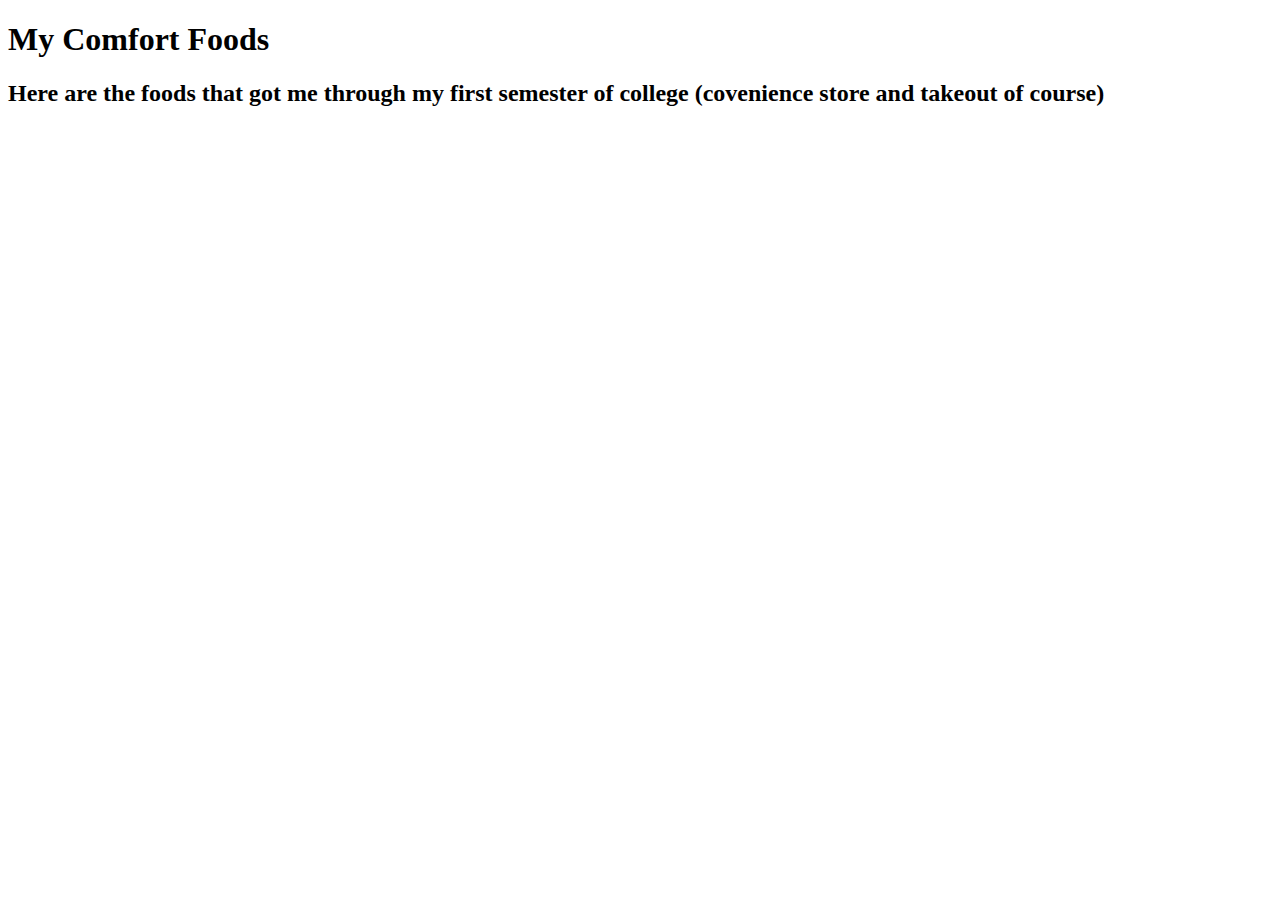
==== index.html @ 112ee838 "build: added blank homepage and recipe pages" ====
<!DOCTYPE html>
<html lang="en">
<head>
    <meta charset="UTF-8">
    <meta name="viewport" content="width=device-width, initial-scale=1.0">
    <title>Homepage</title>
</head>
<body>
    <h1>My Comfort Foods</h1>
    <h2>Here are the foods that got me through my first semester of college (covenience store and takeout of course)</h2>
</body>
</html>
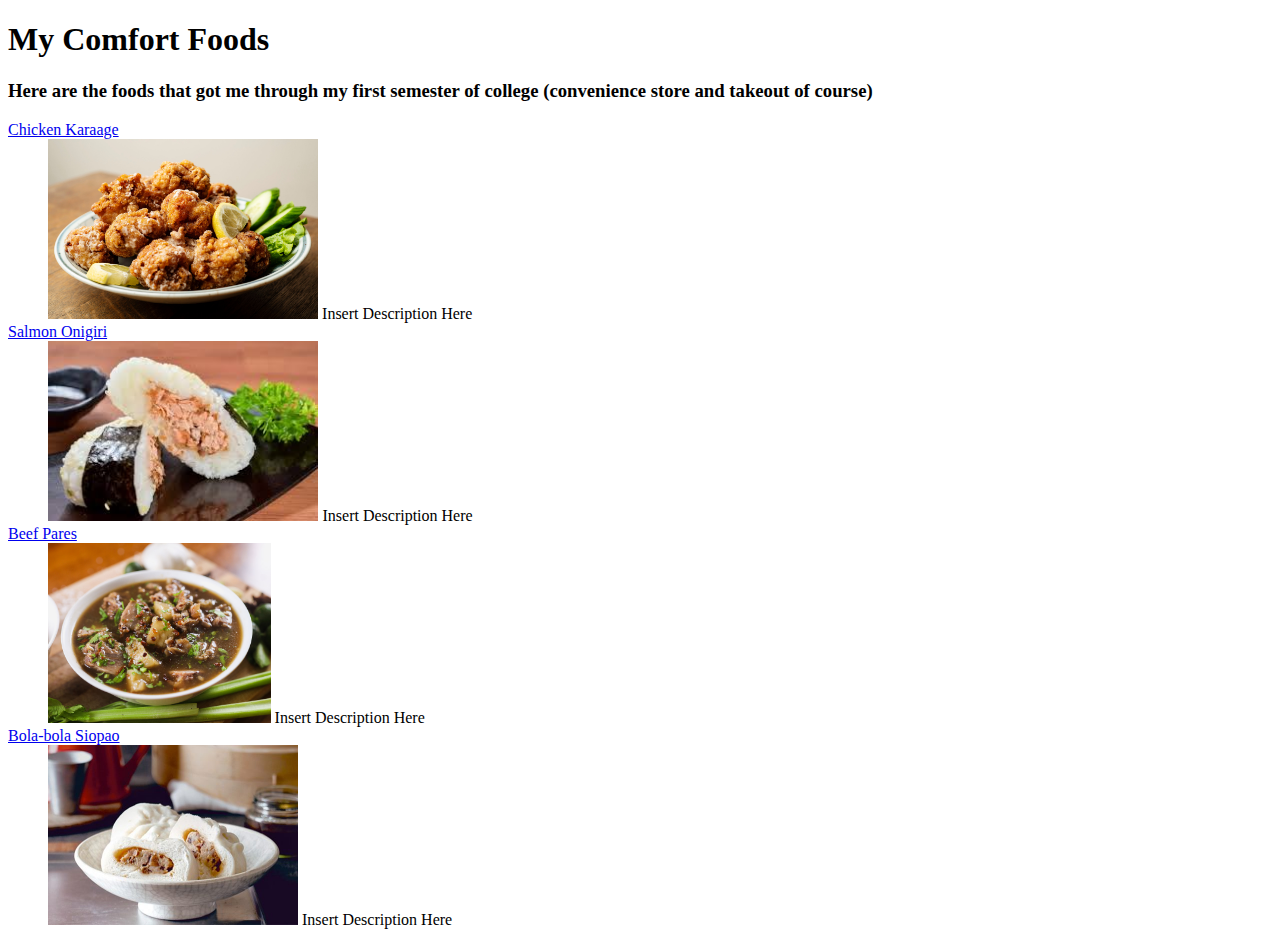
==== commit 874ddfb4: "add: base for homepage and images" ====
--- a/index.html
+++ b/index.html
@@ -7,6 +7,34 @@
 </head>
 <body>
     <h1>My Comfort Foods</h1>
-    <h2>Here are the foods that got me through my first semester of college (covenience store and takeout of course)</h2>
+    <h3>Here are the foods that got me through my first semester of college (convenience store and takeout of course)</h3>
+    
+    <dl>
+        <dt><a href="./recipes/karaage.html" >Chicken Karaage</a></dt>
+        
+        <dd>
+            <img src="./imgs/karaage.jpg" alt="Chicken Karaage" height="180">
+            Insert Description Here
+        </dd>
+
+        <dt><a href="./recipes/onigiri.html" >Salmon Onigiri</a></dt>
+        <dd>
+            <img src="./imgs/onigiri.jpeg" alt="Salmon Onigiri" height="180">
+            Insert Description Here
+        </dd>
+
+        <dt><a href="./recipes/pares.html" >Beef Pares</a></dt>
+        <dd>
+            <img src="./imgs/pares.jpg" alt="Beef Pares" height="180">
+            Insert Description Here
+        </dd>
+
+        <dt><a href="./recipes/siopao.html" >Bola-bola Siopao</a></dt>
+        <dd>
+            <img src="./imgs/siopao.jpg" alt="Bola-bola Siopao" height="180">
+            Insert Description Here
+        </dd>
+        
+    </dl>
 </body>
 </html>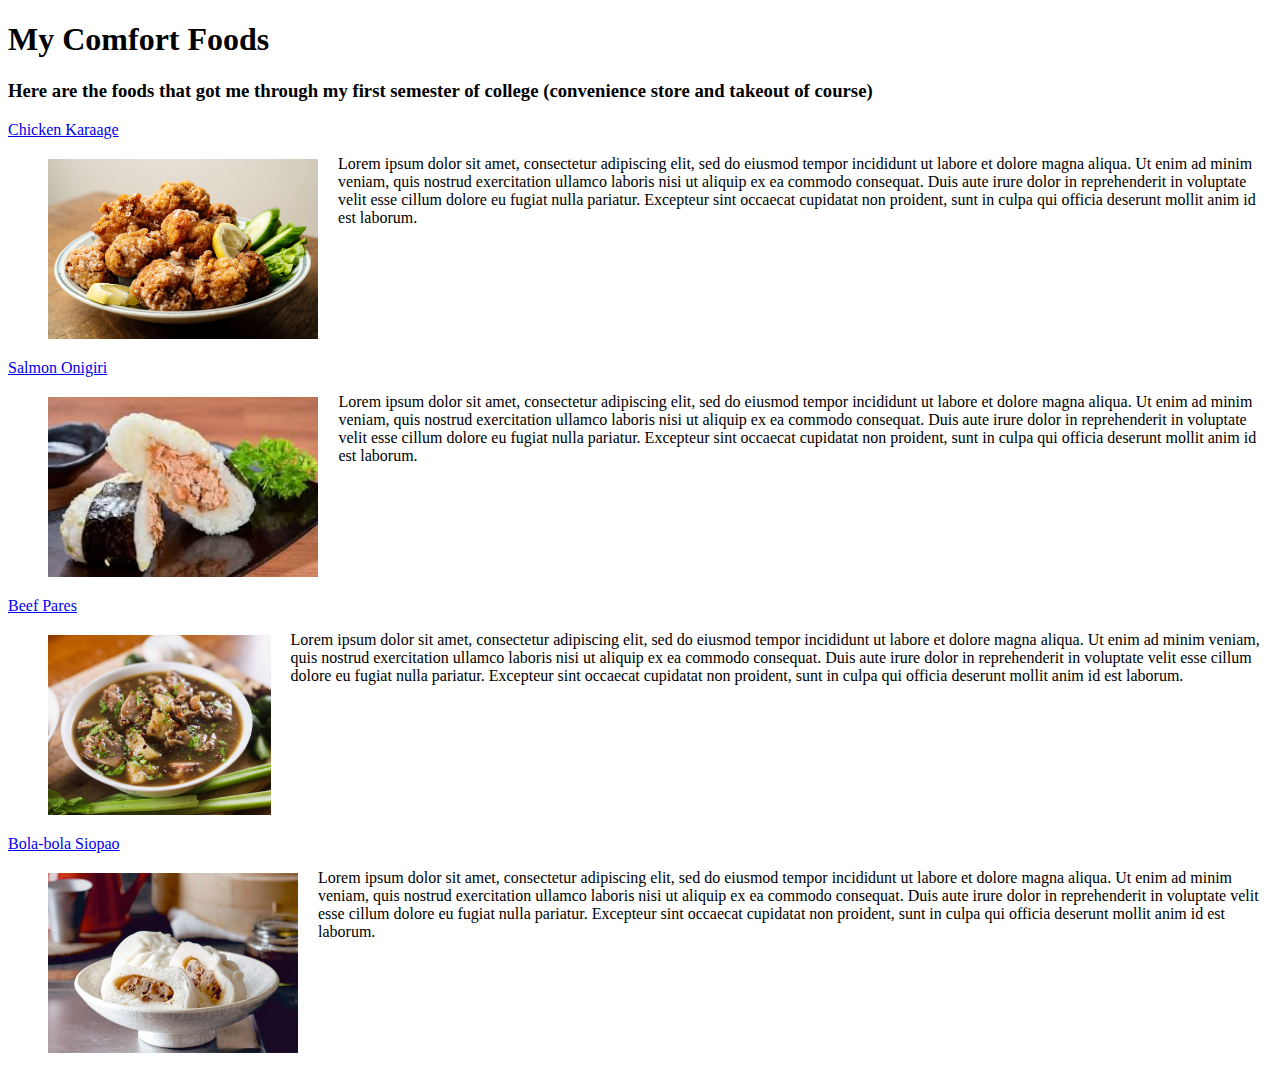
==== commit eb19c206: "add: skeleton of each recipe page and some add: formatting in the homepage" ====
--- a/index.html
+++ b/index.html
@@ -13,26 +13,55 @@
         <dt><a href="./recipes/karaage.html" >Chicken Karaage</a></dt>
         
         <dd>
-            <img src="./imgs/karaage.jpg" alt="Chicken Karaage" height="180">
-            Insert Description Here
+            <span style="float: left;">
+            <img src="./imgs/karaage.jpg" alt="Chicken Karaage" height="180" style="padding: 20px; padding-left: 0px; float: inline-start;">
+            <p>
+                Lorem ipsum dolor sit amet, consectetur adipiscing elit, sed do eiusmod tempor incididunt 
+                ut labore et dolore magna aliqua. Ut enim ad minim veniam, quis nostrud exercitation ullamco 
+                laboris nisi ut aliquip ex ea commodo consequat. Duis aute irure dolor in reprehenderit in 
+                voluptate velit esse cillum dolore eu fugiat nulla pariatur. Excepteur sint occaecat cupidatat 
+                non proident, sunt in culpa qui officia deserunt mollit anim id est laborum.
+            </p>
+        </span>
         </dd>
 
         <dt><a href="./recipes/onigiri.html" >Salmon Onigiri</a></dt>
         <dd>
-            <img src="./imgs/onigiri.jpeg" alt="Salmon Onigiri" height="180">
-            Insert Description Here
+            <span style="float: left;">
+            <img src="./imgs/onigiri.jpeg" alt="Salmon Onigiri" height="180" style="padding: 20px; padding-left: 0px; float: inline-start;"">
+            <p>Lorem ipsum dolor sit amet, consectetur adipiscing elit, sed do eiusmod tempor incididunt 
+                ut labore et dolore magna aliqua. Ut enim ad minim veniam, quis nostrud exercitation ullamco 
+                laboris nisi ut aliquip ex ea commodo consequat. Duis aute irure dolor in reprehenderit in 
+                voluptate velit esse cillum dolore eu fugiat nulla pariatur. Excepteur sint occaecat cupidatat 
+                non proident, sunt in culpa qui officia deserunt mollit anim id est laborum.
+            </p>
+            </span>
         </dd>
 
         <dt><a href="./recipes/pares.html" >Beef Pares</a></dt>
         <dd>
-            <img src="./imgs/pares.jpg" alt="Beef Pares" height="180">
-            Insert Description Here
+            <span style="float: left;">
+            <img src="./imgs/pares.jpg" alt="Beef Pares" height="180" style="padding: 20px; padding-left: 0px; float: inline-start;"">
+            <p>Lorem ipsum dolor sit amet, consectetur adipiscing elit, sed do eiusmod tempor incididunt 
+                ut labore et dolore magna aliqua. Ut enim ad minim veniam, quis nostrud exercitation ullamco 
+                laboris nisi ut aliquip ex ea commodo consequat. Duis aute irure dolor in reprehenderit in 
+                voluptate velit esse cillum dolore eu fugiat nulla pariatur. Excepteur sint occaecat cupidatat 
+                non proident, sunt in culpa qui officia deserunt mollit anim id est laborum.
+            </p>
+            </span>
         </dd>
 
         <dt><a href="./recipes/siopao.html" >Bola-bola Siopao</a></dt>
         <dd>
-            <img src="./imgs/siopao.jpg" alt="Bola-bola Siopao" height="180">
-            Insert Description Here
+            <span style="float: left;">
+            <img src="./imgs/siopao.jpg" alt="Bola-bola Siopao" height="180" style="padding: 20px; padding-left: 0px; float: inline-start;"">
+            <p>Lorem ipsum dolor sit amet, consectetur adipiscing elit, sed do eiusmod tempor incididunt 
+                ut labore et dolore magna aliqua. Ut enim ad minim veniam, quis nostrud exercitation ullamco 
+                laboris nisi ut aliquip ex ea commodo consequat. Duis aute irure dolor in reprehenderit in 
+                voluptate velit esse cillum dolore eu fugiat nulla pariatur. Excepteur sint occaecat cupidatat 
+                non proident, sunt in culpa qui officia deserunt mollit anim id est laborum.
+            </p>
+            </span>
         </dd>
         
     </dl>
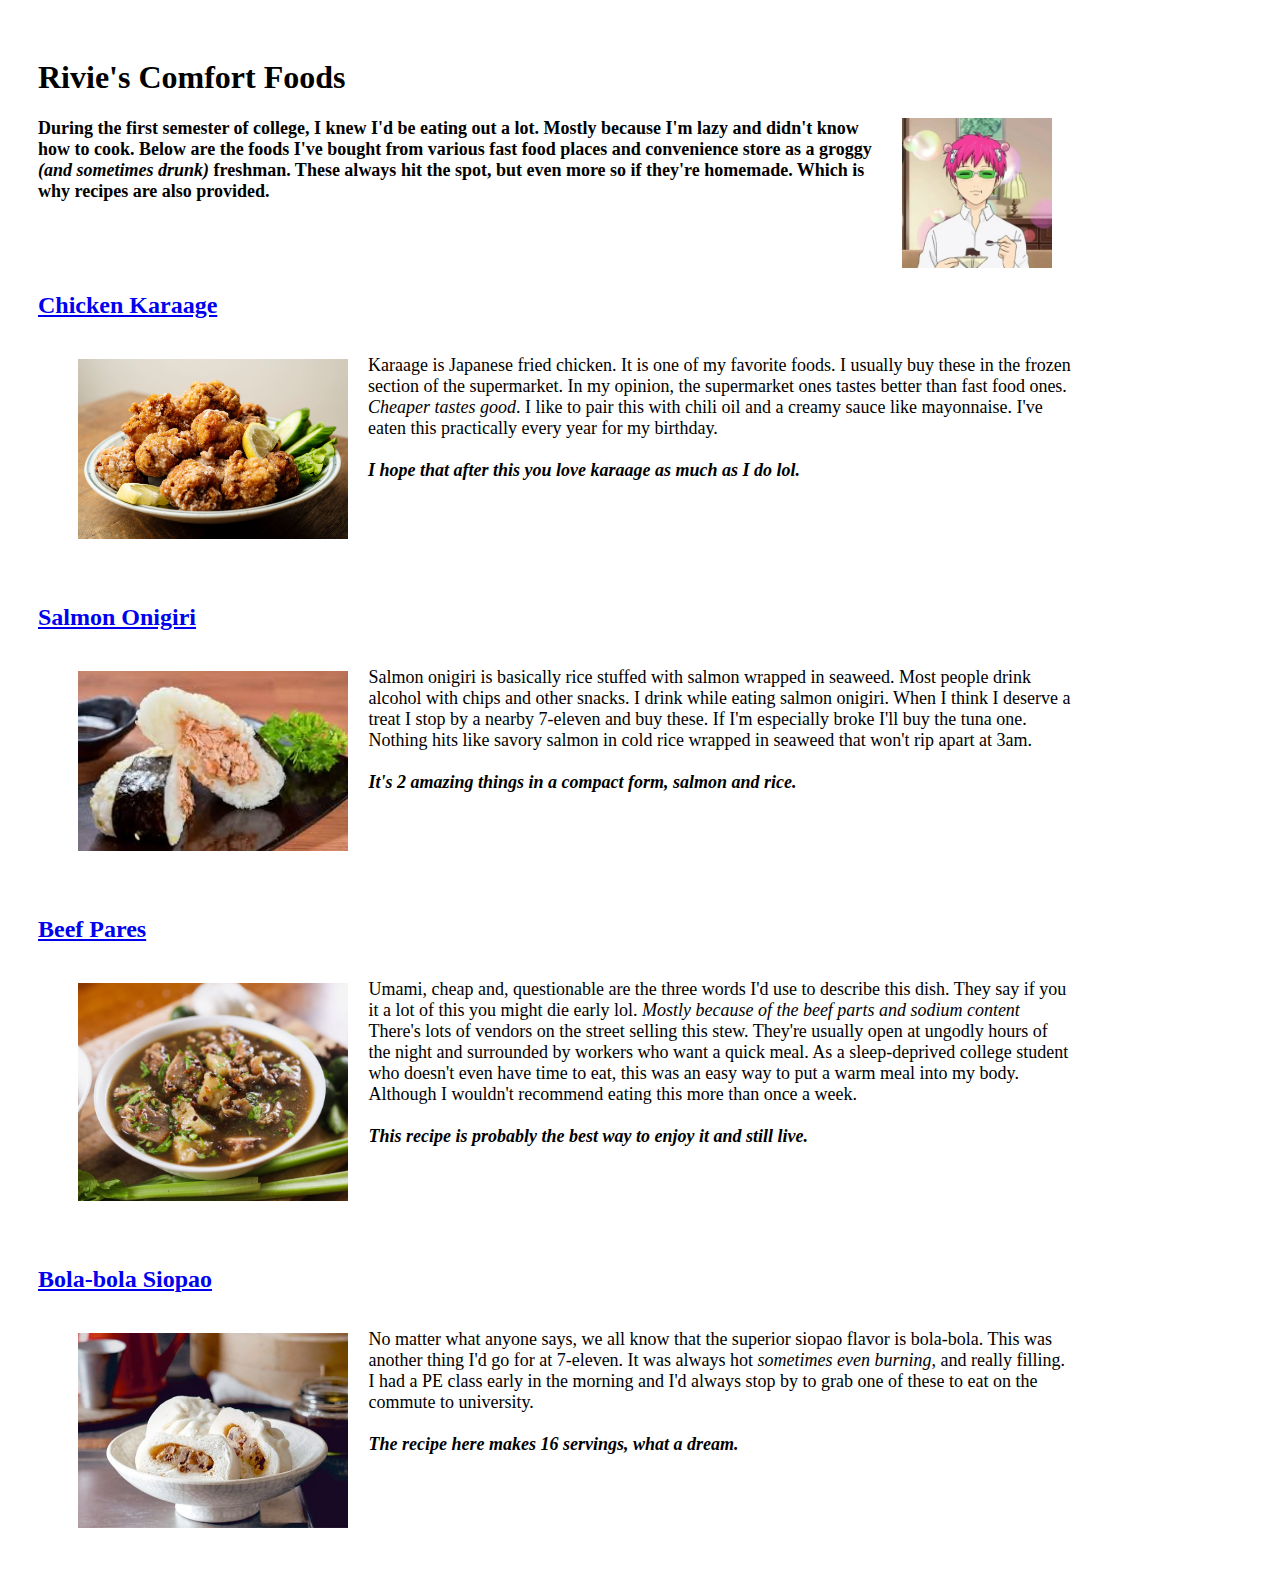
==== commit 34f39237: "feat: back to home button add: content for the whole site style: spacings" ====
--- a/index.html
+++ b/index.html
@@ -5,61 +5,99 @@
     <meta name="viewport" content="width=device-width, initial-scale=1.0">
     <title>Homepage</title>
 </head>
-<body>
-    <h1>My Comfort Foods</h1>
-    <h3>Here are the foods that got me through my first semester of college (convenience store and takeout of course)</h3>
+<body style="padding: 30px; padding-right: 200px ;">
+    <h1>Rivie's Comfort Foods</h1>
+
+    <img src="./imgs/icon.jpeg" alt="Chicken Karaage" height="150" style="padding: 20px; padding-top: 0px; float: inline-end;">
+
+    <p><font size="4.5"><strong>
+        During the first semester of college, I knew I'd be eating out a lot. Mostly because I'm lazy and didn't know how to cook.
+        Below are the foods I've bought from various fast food places and convenience store as a groggy <em>(and sometimes drunk)</em> freshman.
+        These always hit the spot, but even more so if they're homemade. Which is why recipes are also provided.
+    </strong></font></p>
+    <br> <br> <br>
     
     <dl>
-        <dt><a href="./recipes/karaage.html" >Chicken Karaage</a></dt>
-        
+        <dt>
+            <h2>
+                <a href="./recipes/karaage.html" >Chicken Karaage</a>
+            </h2>
+        </dt>
         <dd>
             <span style="float: left;">
-            <img src="./imgs/karaage.jpg" alt="Chicken Karaage" height="180" style="padding: 20px; padding-left: 0px; float: inline-start;">
+            <img src="./imgs/karaage.jpg" alt="Chicken Karaage" height="180" style="padding: 20px; padding-left: 0px; padding-bottom: 65px; float: inline-start;">
             <p>
-                Lorem ipsum dolor sit amet, consectetur adipiscing elit, sed do eiusmod tempor incididunt 
-                ut labore et dolore magna aliqua. Ut enim ad minim veniam, quis nostrud exercitation ullamco 
-                laboris nisi ut aliquip ex ea commodo consequat. Duis aute irure dolor in reprehenderit in 
-                voluptate velit esse cillum dolore eu fugiat nulla pariatur. Excepteur sint occaecat cupidatat 
-                non proident, sunt in culpa qui officia deserunt mollit anim id est laborum.
-            </p>
+            <font size="4.5">
+                Karaage is Japanese fried chicken. It is one of my favorite foods. I usually buy these in the frozen section of the supermarket. In my opinion,
+                the supermarket ones tastes better than fast food ones. <em>Cheaper tastes good</em>. I like to pair this with chili oil and a creamy sauce like 
+                mayonnaise. I've eaten this practically every year for my birthday. <br> <br>
+                <strong><em>I hope that after this you love karaage as much as I do lol.</em></strong>
+            </font>
+            </p> 
         </span>
         </dd>
 
-        <dt><a href="./recipes/onigiri.html" >Salmon Onigiri</a></dt>
+
+        <dt>
+            <h2>
+                <a href="./recipes/onigiri.html" >Salmon Onigiri</a>
+            </h2>
+        </dt>
         <dd>
             <span style="float: left;">
-            <img src="./imgs/onigiri.jpeg" alt="Salmon Onigiri" height="180" style="padding: 20px; padding-left: 0px; float: inline-start;"">
-            <p>Lorem ipsum dolor sit amet, consectetur adipiscing elit, sed do eiusmod tempor incididunt 
-                ut labore et dolore magna aliqua. Ut enim ad minim veniam, quis nostrud exercitation ullamco 
-                laboris nisi ut aliquip ex ea commodo consequat. Duis aute irure dolor in reprehenderit in 
-                voluptate velit esse cillum dolore eu fugiat nulla pariatur. Excepteur sint occaecat cupidatat 
-                non proident, sunt in culpa qui officia deserunt mollit anim id est laborum.
+            <img src="./imgs/onigiri.jpeg" alt="Salmon Onigiri" height="180" style="padding: 20px; padding-left: 0px; padding-bottom: 65px; float: inline-start;"">
+            <p>
+                <font size="4.5">
+                    Salmon onigiri is basically rice stuffed with salmon wrapped in seaweed. Most people drink alcohol with chips and other snacks.
+                    I drink while eating salmon onigiri. When I think I deserve a treat I stop by a nearby 7-eleven and buy these. If I'm especially broke I'll buy the 
+                    tuna one. Nothing hits like savory salmon in cold rice wrapped in seaweed that won't rip apart at 3am. <br> <br>
+                    
+                    <strong><em>It's 2 amazing things in a compact form, salmon and rice. </em></strong>
+                </font>
+            </span>
+        </dd>
+
+
+        <dt>
+            <h2>
+                <a href="./recipes/pares.html" >Beef Pares</a>
+            </h2>
+        </dt>
+        <dd>
+            <span style="float: left;">
+            <img src="./imgs/pares.jpg" alt="Beef Pares" width="270.484" style="padding: 20px; padding-left: 0px; padding-bottom: 65px; float: inline-start;"">
+            <p>
+                <font size="4.5">
+                    Umami, cheap and, questionable are the three words I'd use to describe this dish. They say if you it a lot of this you might die early lol. 
+                    <em>Mostly because of the beef parts and sodium content</em>
+                    There's lots of vendors on the street selling this stew. They're usually open at ungodly hours of the night and surrounded by workers who want a quick
+                     meal. As a sleep-deprived college student who doesn't even have time to eat, this was an easy way to put a warm meal into my body. Although I wouldn't recommend
+                     eating this more than once a week. <br> <br>
+
+                     <strong><em>This recipe is probably the best way to enjoy it and still live.</em></strong>
+                </font>
             </p>
             </span>
         </dd>
 
-        <dt><a href="./recipes/pares.html" >Beef Pares</a></dt>
+
+
+        <dt>
+            <h2>
+                <a href="./recipes/siopao.html" >Bola-bola Siopao</a>
+            </h2>
+        </dt>
         <dd>
             <span style="float: left;">
-            <img src="./imgs/pares.jpg" alt="Beef Pares" height="180" style="padding: 20px; padding-left: 0px; float: inline-start;"">
-            <p>Lorem ipsum dolor sit amet, consectetur adipiscing elit, sed do eiusmod tempor incididunt 
-                ut labore et dolore magna aliqua. Ut enim ad minim veniam, quis nostrud exercitation ullamco 
-                laboris nisi ut aliquip ex ea commodo consequat. Duis aute irure dolor in reprehenderit in 
-                voluptate velit esse cillum dolore eu fugiat nulla pariatur. Excepteur sint occaecat cupidatat 
-                non proident, sunt in culpa qui officia deserunt mollit anim id est laborum.
-            </p>
-            </span>
-        </dd>
+            <img src="./imgs/siopao.jpg" alt="Bola-bola Siopao" width="270.484" style="padding: 20px; padding-left: 0px; padding-bottom: 65px; float: inline-start;"">
+            <p>
+                <font size="4.5">
+                    No matter what anyone says, we all know that the superior siopao flavor is bola-bola. This was another thing I'd go for at 7-eleven. It was always hot 
+                    <em>sometimes even burning</em>, and really filling. I had a PE class early in the morning and I'd always stop by to grab one of these to eat on the 
+                    commute to university. <br> <br>
 
-        <dt><a href="./recipes/siopao.html" >Bola-bola Siopao</a></dt>
-        <dd>
-            <span style="float: left;">
-            <img src="./imgs/siopao.jpg" alt="Bola-bola Siopao" height="180" style="padding: 20px; padding-left: 0px; float: inline-start;"">
-            <p>Lorem ipsum dolor sit amet, consectetur adipiscing elit, sed do eiusmod tempor incididunt 
-                ut labore et dolore magna aliqua. Ut enim ad minim veniam, quis nostrud exercitation ullamco 
-                laboris nisi ut aliquip ex ea commodo consequat. Duis aute irure dolor in reprehenderit in 
-                voluptate velit esse cillum dolore eu fugiat nulla pariatur. Excepteur sint occaecat cupidatat 
-                non proident, sunt in culpa qui officia deserunt mollit anim id est laborum.
+                    <strong><em>The recipe here makes 16 servings, what a dream.</em></strong>
+                </font>
             </p>
             </span>
         </dd>
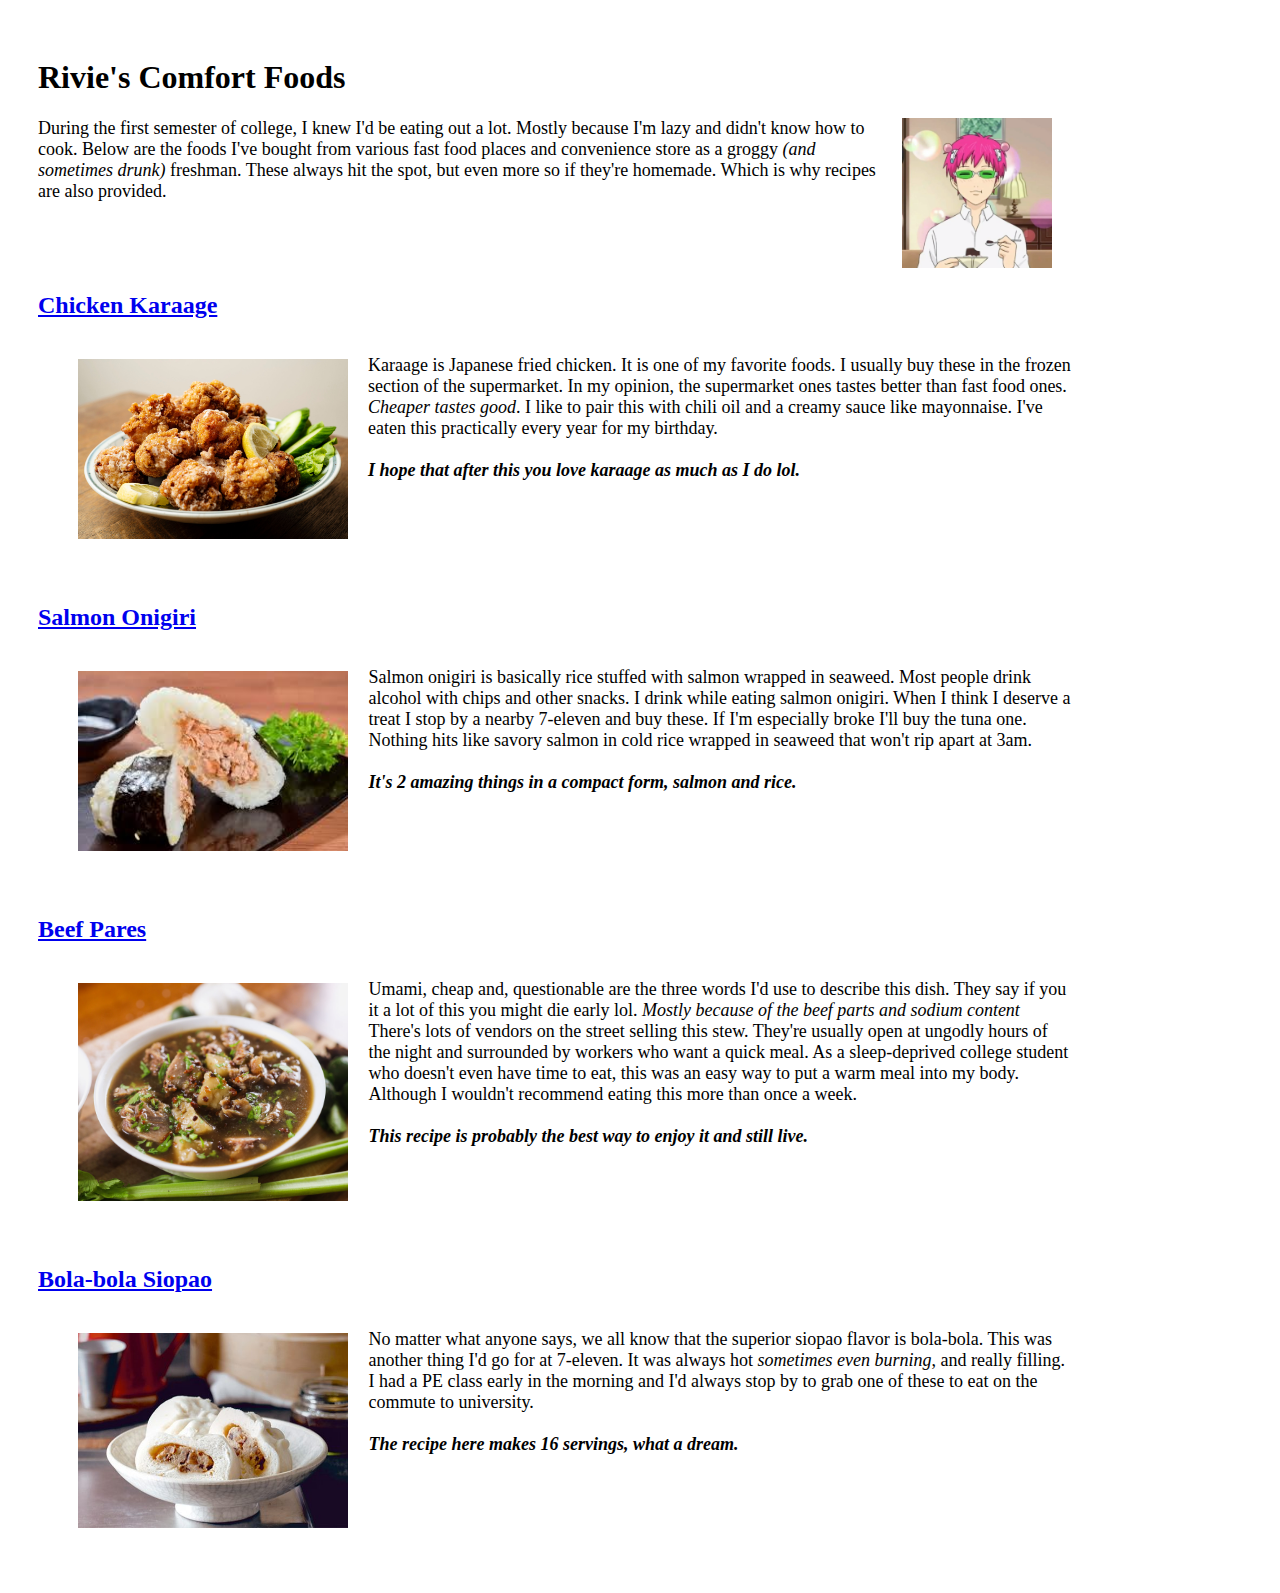
==== commit 5463f45d: "style: resizing of images, resizing of text" ====
--- a/index.html
+++ b/index.html
@@ -10,11 +10,11 @@
 
     <img src="./imgs/icon.jpeg" alt="Chicken Karaage" height="150" style="padding: 20px; padding-top: 0px; float: inline-end;">
 
-    <p><font size="4.5"><strong>
+    <p><font size="4.5">
         During the first semester of college, I knew I'd be eating out a lot. Mostly because I'm lazy and didn't know how to cook.
         Below are the foods I've bought from various fast food places and convenience store as a groggy <em>(and sometimes drunk)</em> freshman.
         These always hit the spot, but even more so if they're homemade. Which is why recipes are also provided.
-    </strong></font></p>
+    </font></p>
     <br> <br> <br>
     
     <dl>
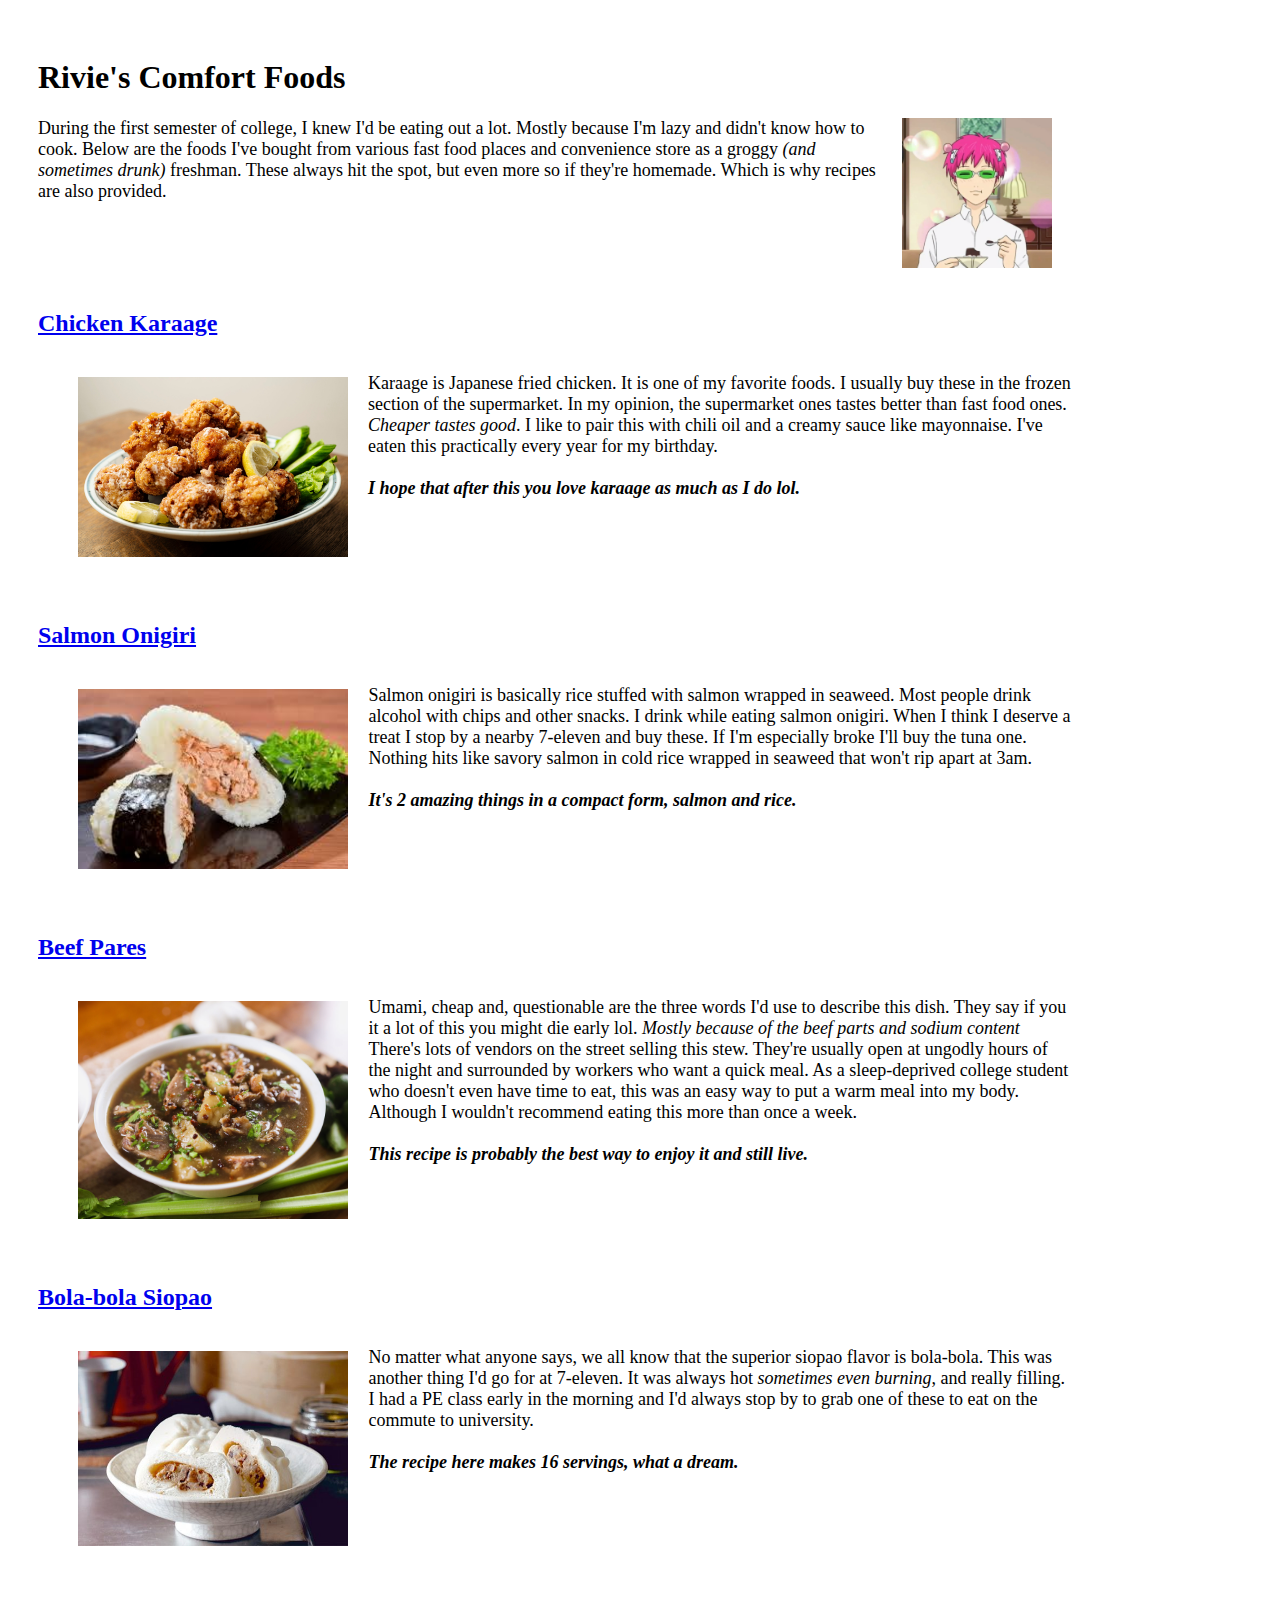
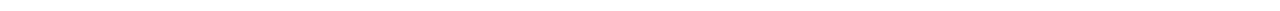
==== commit 304bceb2: "test: editing in github on index.html" ====
--- a/index.html
+++ b/index.html
@@ -3,7 +3,7 @@
 <head>
     <meta charset="UTF-8">
     <meta name="viewport" content="width=device-width, initial-scale=1.0">
-    <title>Homepage</title>
+    <title>Rivie's Comfort Foods</title>
 </head>
 <body style="padding: 30px; padding-right: 200px ;">
     <h1>Rivie's Comfort Foods</h1>
@@ -15,7 +15,7 @@
         Below are the foods I've bought from various fast food places and convenience store as a groggy <em>(and sometimes drunk)</em> freshman.
         These always hit the spot, but even more so if they're homemade. Which is why recipes are also provided.
     </font></p>
-    <br> <br> <br>
+    <br> <br> <br> <br>
     
     <dl>
         <dt>
@@ -104,4 +104,4 @@
         
     </dl>
 </body>
-</html>+</html>
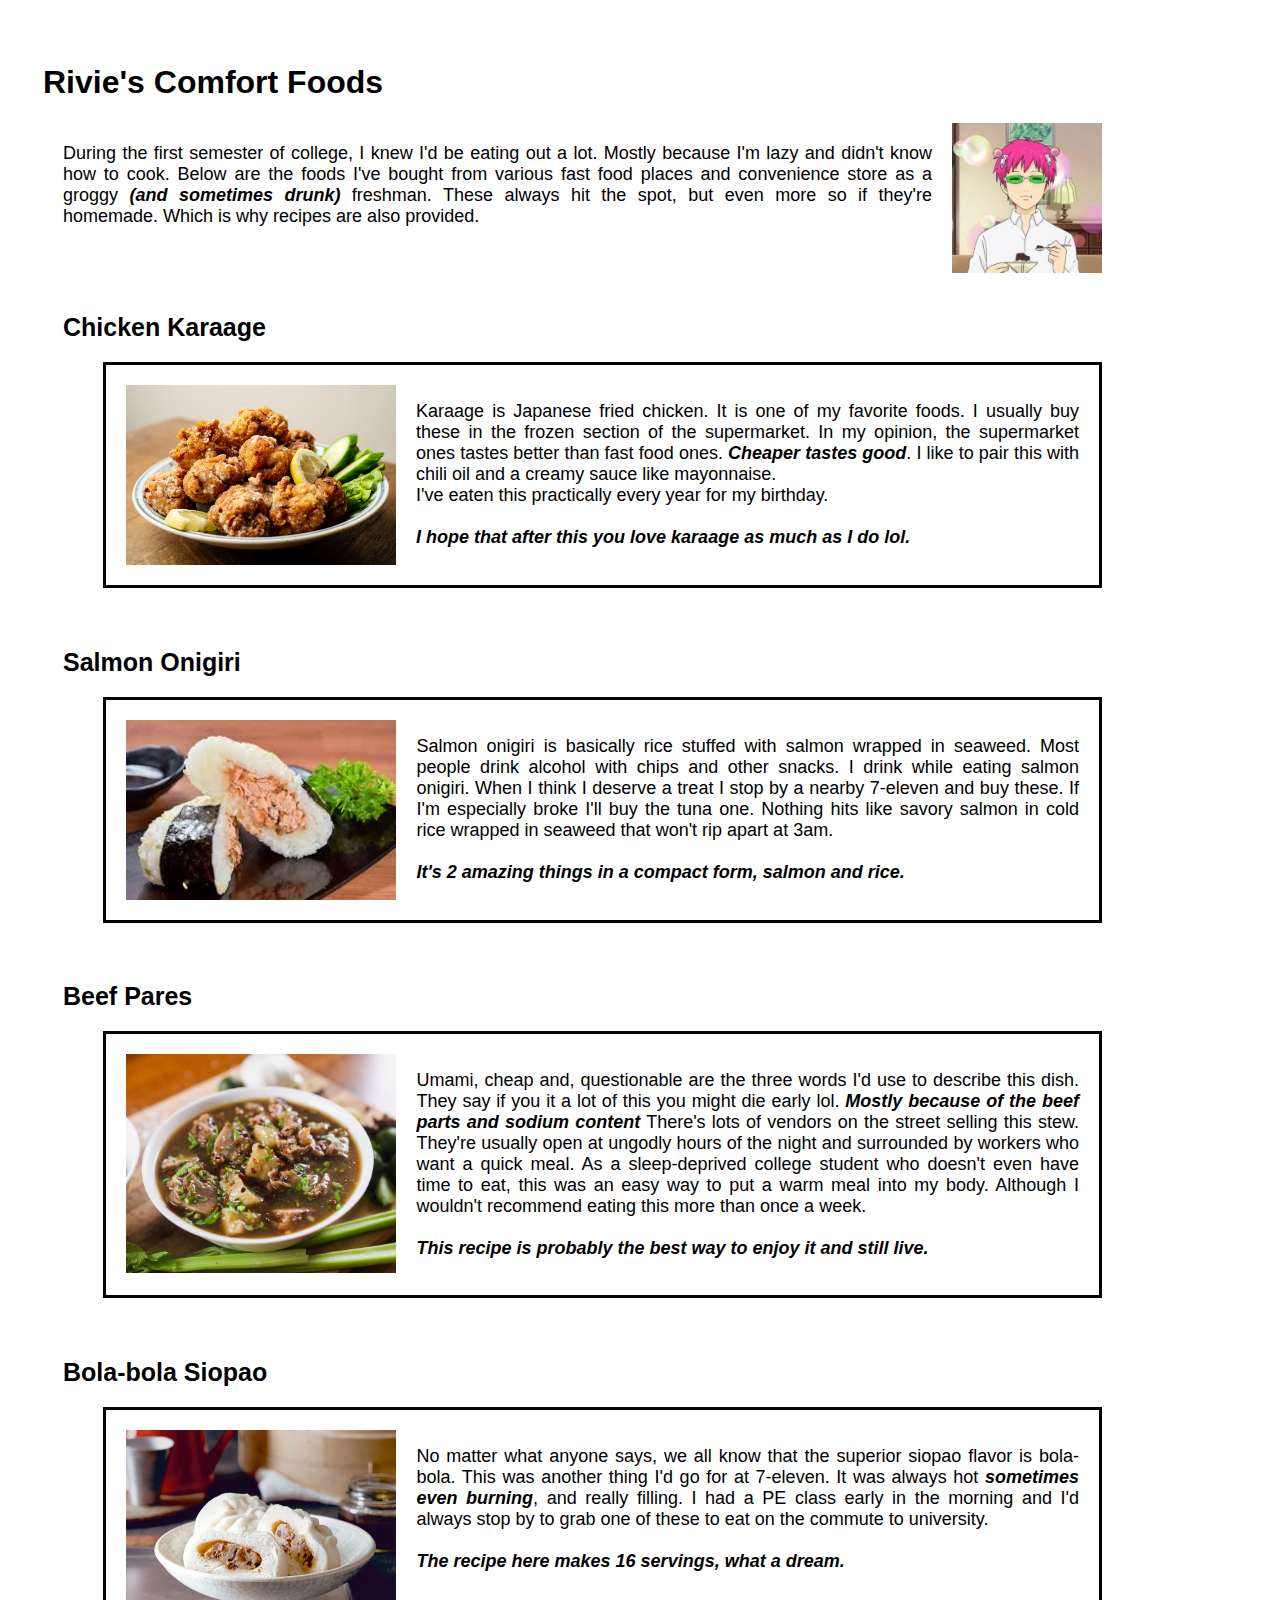
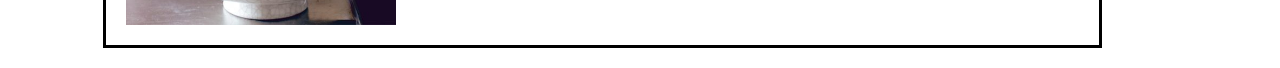
==== commit ce183d0c: "add: external css" ====
--- a/index.html
+++ b/index.html
@@ -4,48 +4,51 @@
     <meta charset="UTF-8">
     <meta name="viewport" content="width=device-width, initial-scale=1.0">
     <title>Rivie's Comfort Foods</title>
+    <link rel="stylesheet" href="style.css">
 </head>
-<body style="padding: 30px; padding-right: 200px ;">
+<body>
     <h1>Rivie's Comfort Foods</h1>
 
-    <img src="./imgs/icon.jpeg" alt="Chicken Karaage" height="150" style="padding: 20px; padding-top: 0px; float: inline-end;">
+    <img class="icon" src="./imgs/icon.jpeg" alt="Chicken Karaage" height="150">
 
     <p><font size="4.5">
         During the first semester of college, I knew I'd be eating out a lot. Mostly because I'm lazy and didn't know how to cook.
         Below are the foods I've bought from various fast food places and convenience store as a groggy <em>(and sometimes drunk)</em> freshman.
         These always hit the spot, but even more so if they're homemade. Which is why recipes are also provided.
     </font></p>
-    <br> <br> <br> <br>
     
     <dl>
+        <div class="recipe">
         <dt>
             <h2>
                 <a href="./recipes/karaage.html" >Chicken Karaage</a>
             </h2>
         </dt>
         <dd>
-            <span style="float: left;">
-            <img src="./imgs/karaage.jpg" alt="Chicken Karaage" height="180" style="padding: 20px; padding-left: 0px; padding-bottom: 65px; float: inline-start;">
+        <div>
+            <img src="./imgs/karaage.jpg" alt="Chicken Karaage" height="180">
             <p>
             <font size="4.5">
                 Karaage is Japanese fried chicken. It is one of my favorite foods. I usually buy these in the frozen section of the supermarket. In my opinion,
                 the supermarket ones tastes better than fast food ones. <em>Cheaper tastes good</em>. I like to pair this with chili oil and a creamy sauce like 
-                mayonnaise. I've eaten this practically every year for my birthday. <br> <br>
+                mayonnaise. <br>
+                I've eaten this practically every year for my birthday. <br> <br>
                 <strong><em>I hope that after this you love karaage as much as I do lol.</em></strong>
             </font>
             </p> 
-        </span>
+        </div>
         </dd>
+        </div>
 
-
+        <div class="recipe">
         <dt>
             <h2>
                 <a href="./recipes/onigiri.html" >Salmon Onigiri</a>
             </h2>
         </dt>
         <dd>
-            <span style="float: left;">
-            <img src="./imgs/onigiri.jpeg" alt="Salmon Onigiri" height="180" style="padding: 20px; padding-left: 0px; padding-bottom: 65px; float: inline-start;"">
+            <div>
+            <img src="./imgs/onigiri.jpeg" alt="Salmon Onigiri" height="180">
             <p>
                 <font size="4.5">
                     Salmon onigiri is basically rice stuffed with salmon wrapped in seaweed. Most people drink alcohol with chips and other snacks.
@@ -54,18 +57,20 @@
                     
                     <strong><em>It's 2 amazing things in a compact form, salmon and rice. </em></strong>
                 </font>
-            </span>
+            </div>
         </dd>
+        </div>
 
 
+        <div class="recipe">
         <dt>
             <h2>
                 <a href="./recipes/pares.html" >Beef Pares</a>
             </h2>
         </dt>
         <dd>
-            <span style="float: left;">
-            <img src="./imgs/pares.jpg" alt="Beef Pares" width="270.484" style="padding: 20px; padding-left: 0px; padding-bottom: 65px; float: inline-start;"">
+            <div>
+            <img src="./imgs/pares.jpg" alt="Beef Pares" width="270.484">
             <p>
                 <font size="4.5">
                     Umami, cheap and, questionable are the three words I'd use to describe this dish. They say if you it a lot of this you might die early lol. 
@@ -77,19 +82,20 @@
                      <strong><em>This recipe is probably the best way to enjoy it and still live.</em></strong>
                 </font>
             </p>
-            </span>
+        </div>
         </dd>
+        </div>
 
 
-
+        <div class="recipe">
         <dt>
             <h2>
                 <a href="./recipes/siopao.html" >Bola-bola Siopao</a>
             </h2>
         </dt>
         <dd>
-            <span style="float: left;">
-            <img src="./imgs/siopao.jpg" alt="Bola-bola Siopao" width="270.484" style="padding: 20px; padding-left: 0px; padding-bottom: 65px; float: inline-start;"">
+            <div>
+            <img src="./imgs/siopao.jpg" alt="Bola-bola Siopao" width="270.484">
             <p>
                 <font size="4.5">
                     No matter what anyone says, we all know that the superior siopao flavor is bola-bola. This was another thing I'd go for at 7-eleven. It was always hot 
@@ -99,8 +105,9 @@
                     <strong><em>The recipe here makes 16 servings, what a dream.</em></strong>
                 </font>
             </p>
-            </span>
+        </div>
         </dd>
+        </div>
         
     </dl>
 </body>
--- a/style.css
+++ b/style.css
@@ -0,0 +1,54 @@
+* {
+    font-family: 'Segoe UI', Tahoma, Geneva, Verdana, sans-serif;
+    text-align: justify;
+}
+
+body {
+    padding: 35px; 
+    padding-right: 150px;
+}
+
+img.icon {
+    padding: 20px; 
+    padding-top: 0px; 
+    padding-bottom: 0px;
+    float: inline-end;
+}
+
+img {
+    padding: 20px; 
+    padding-left: 0px; 
+    padding-bottom: 20px; 
+    float: inline-start;
+}
+
+a {
+    color: black;
+    text-decoration: none;
+    font-size: 25px;
+    font-weight: 800;
+}
+
+a:hover {
+    color: purple
+}
+
+div {
+    float: left;
+    padding-left: 20px;
+    border-style: solid;
+    border-color: black;
+}
+
+.recipe {
+    border-style: none;
+    padding: 20px;
+}
+
+p {
+    padding: 20px;
+}
+
+em {
+    font-weight: bold;
+}